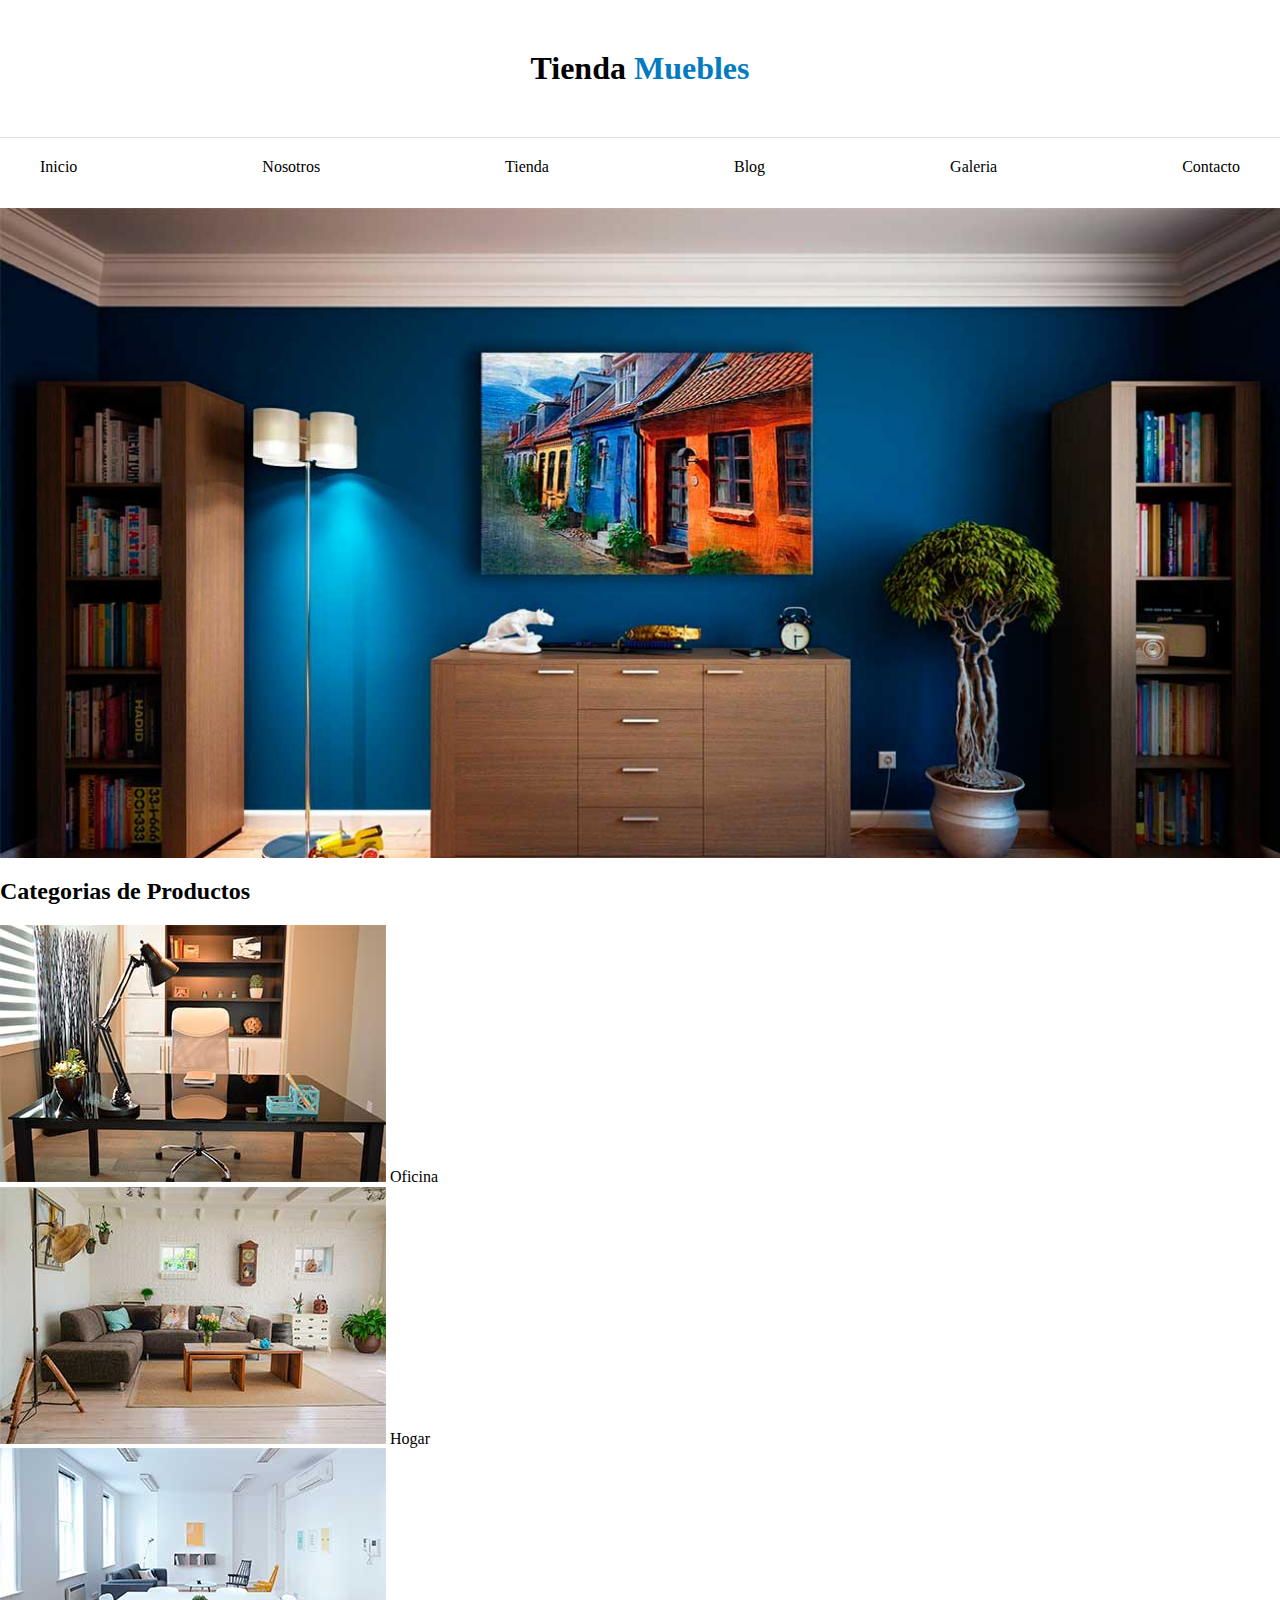
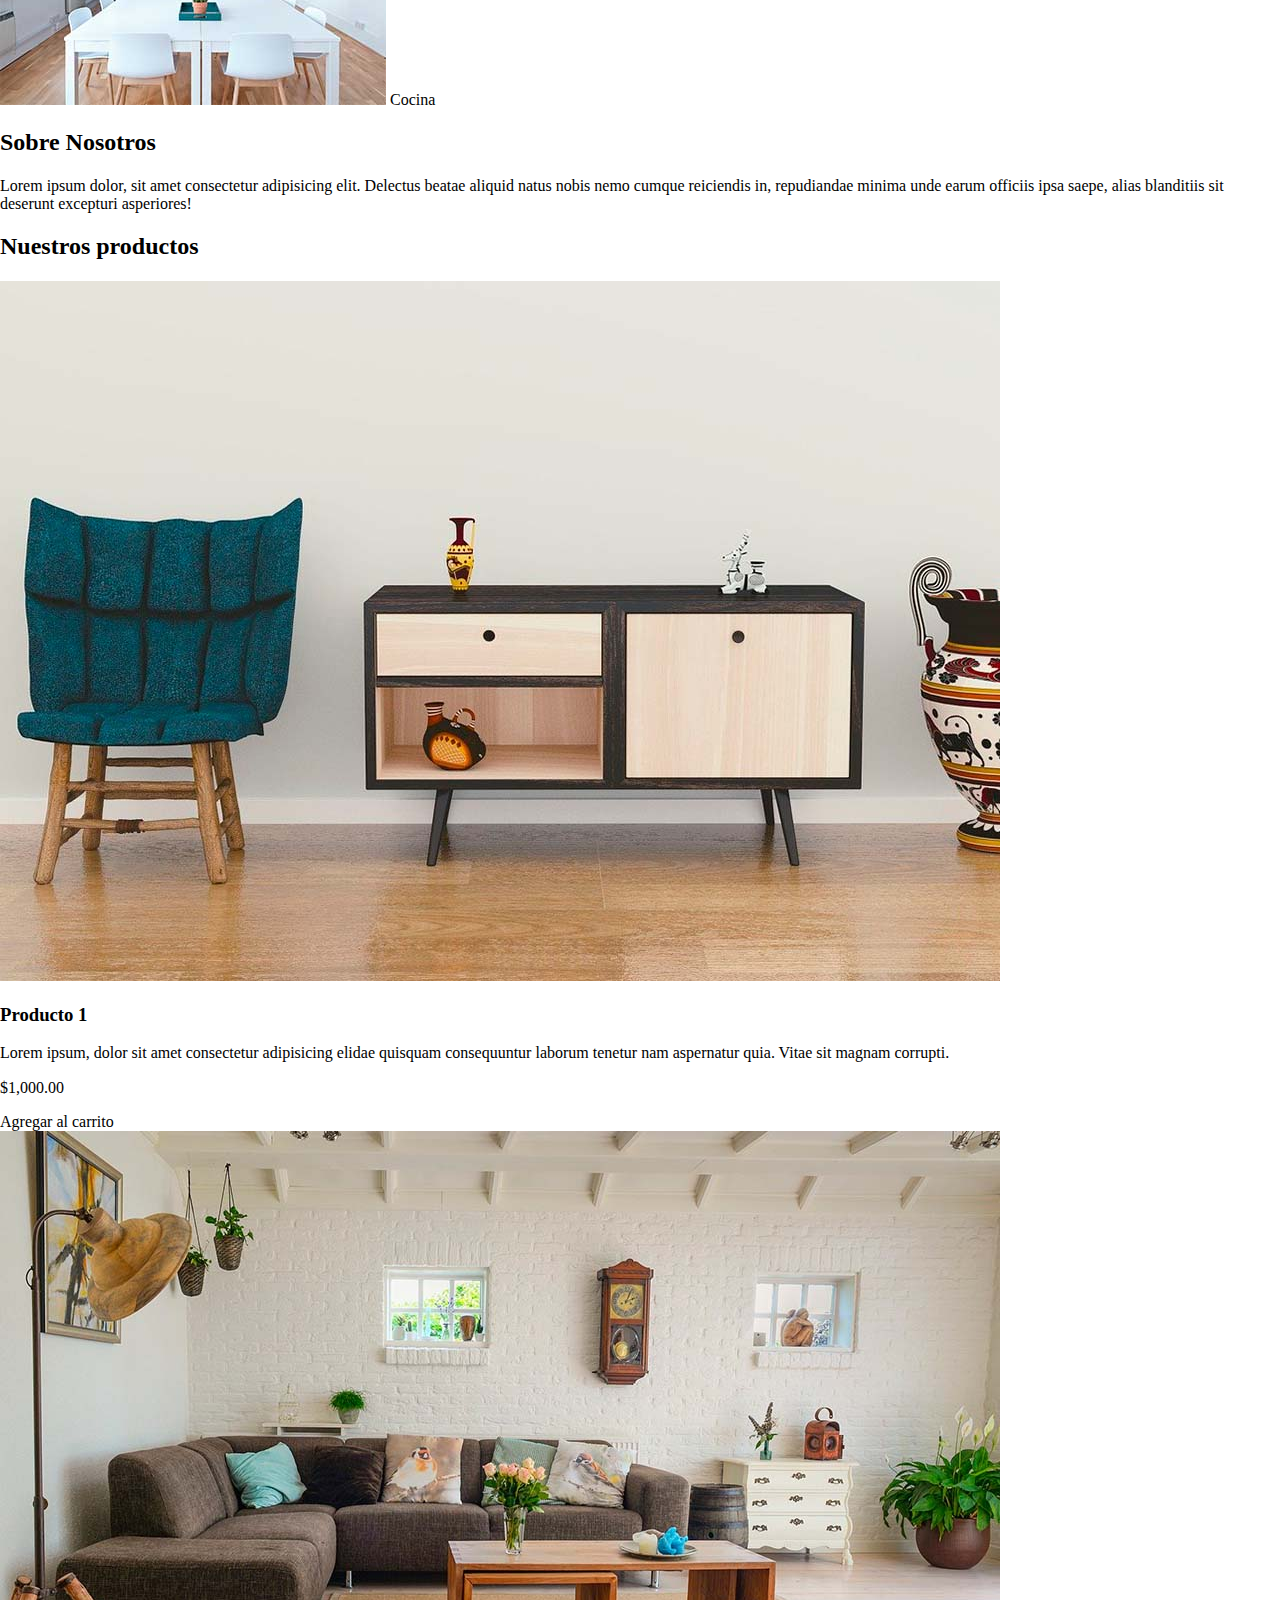
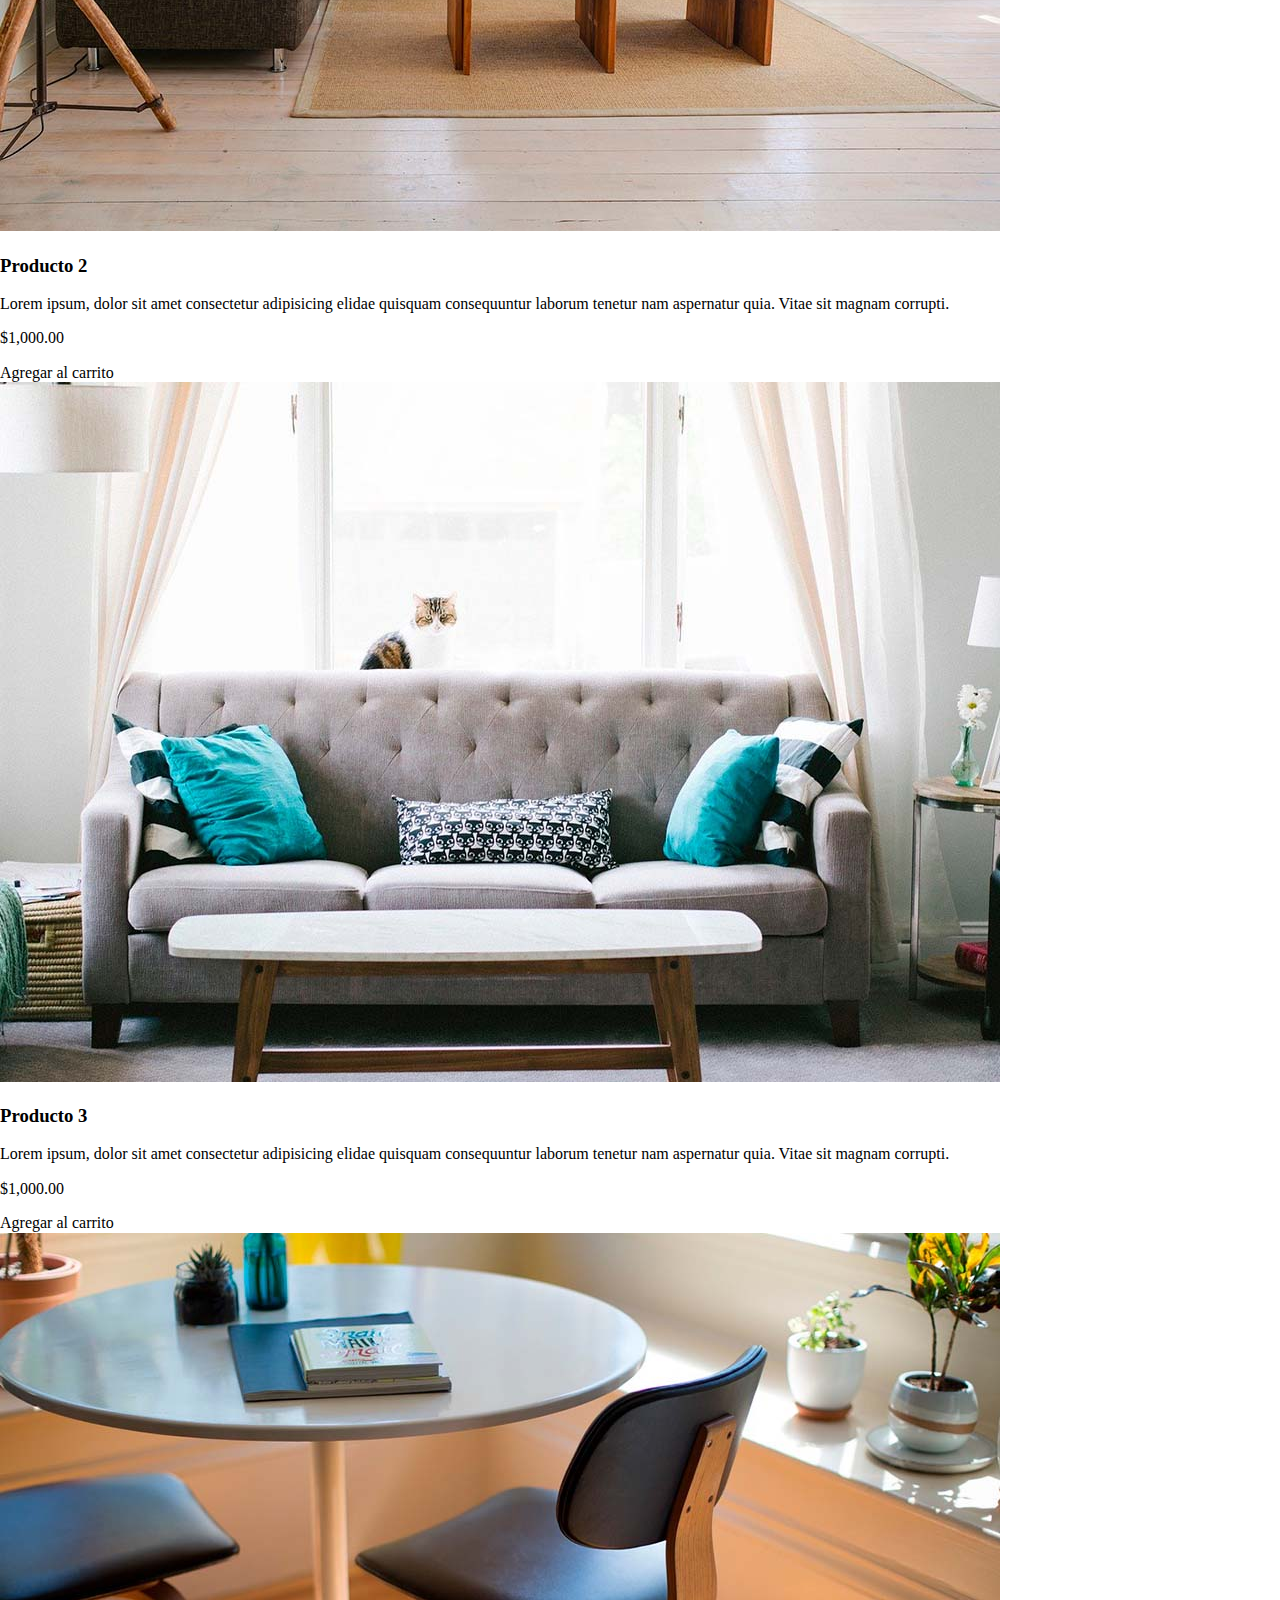
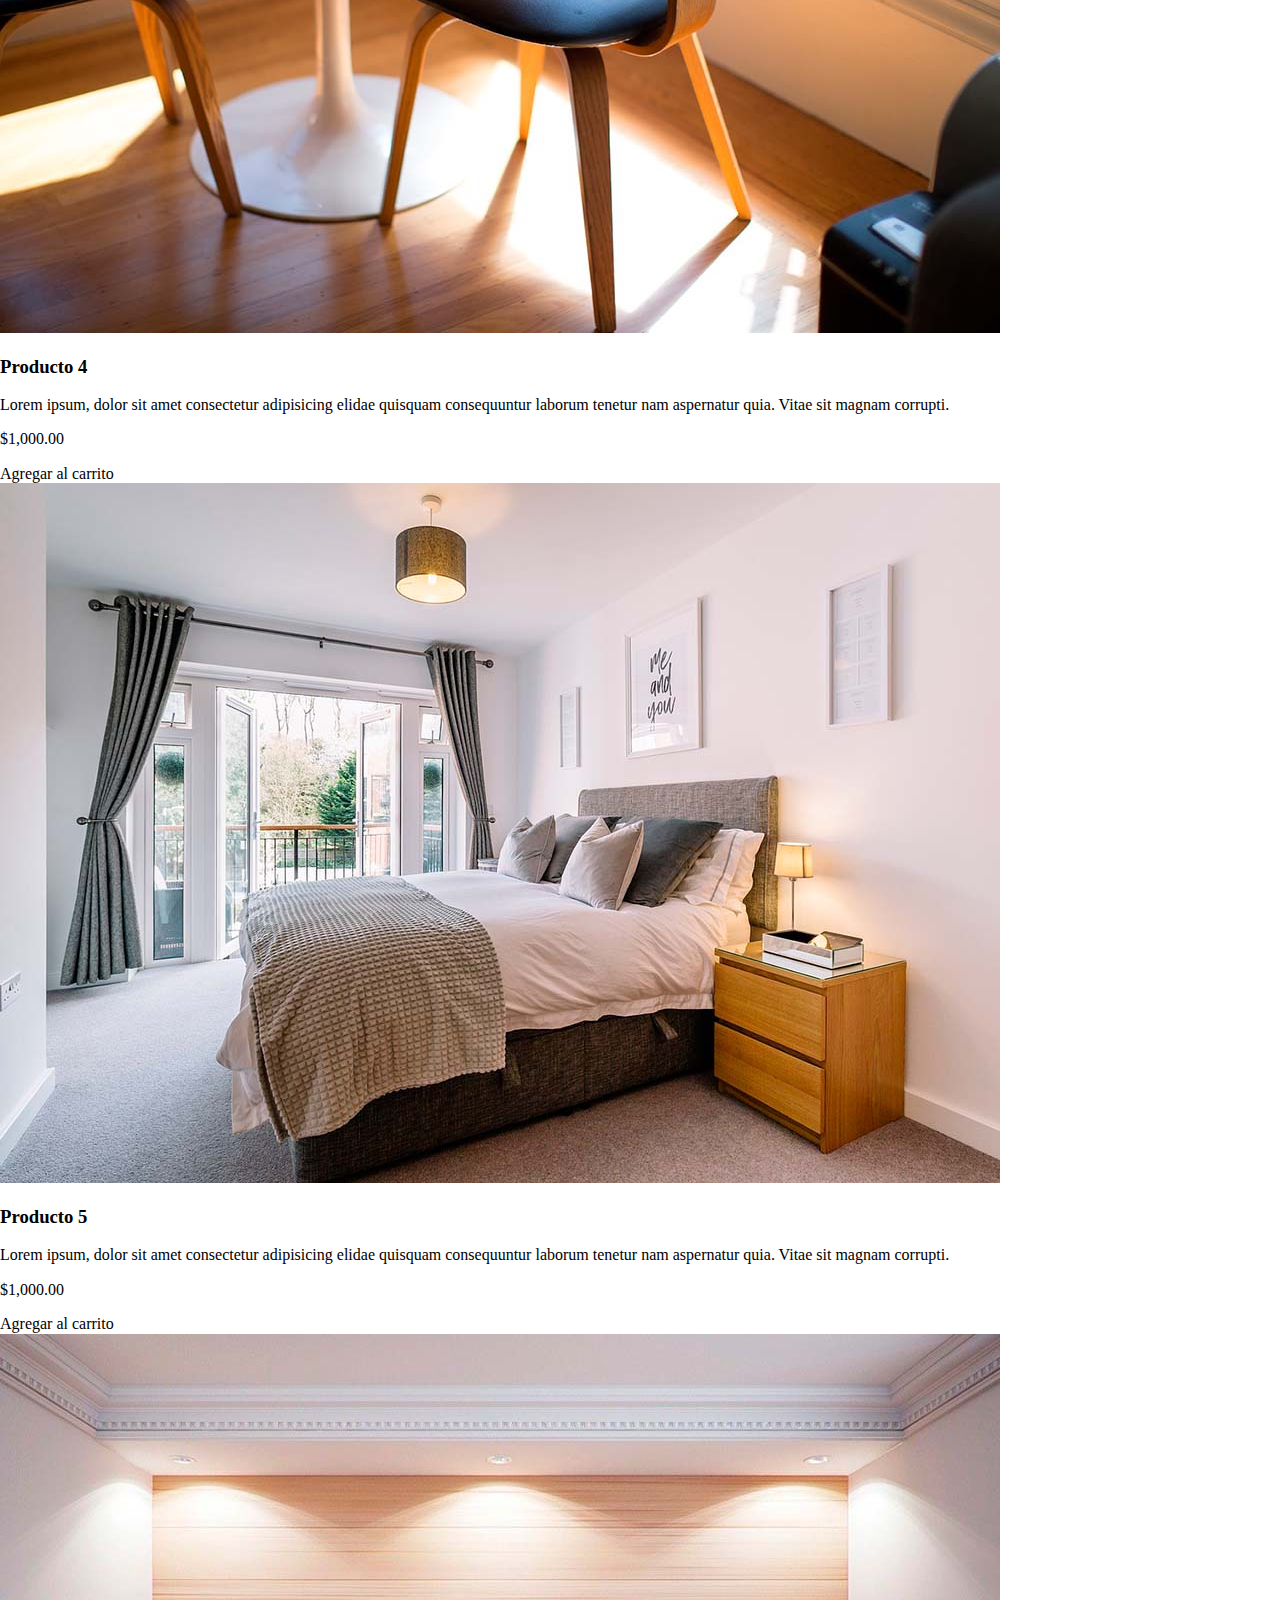
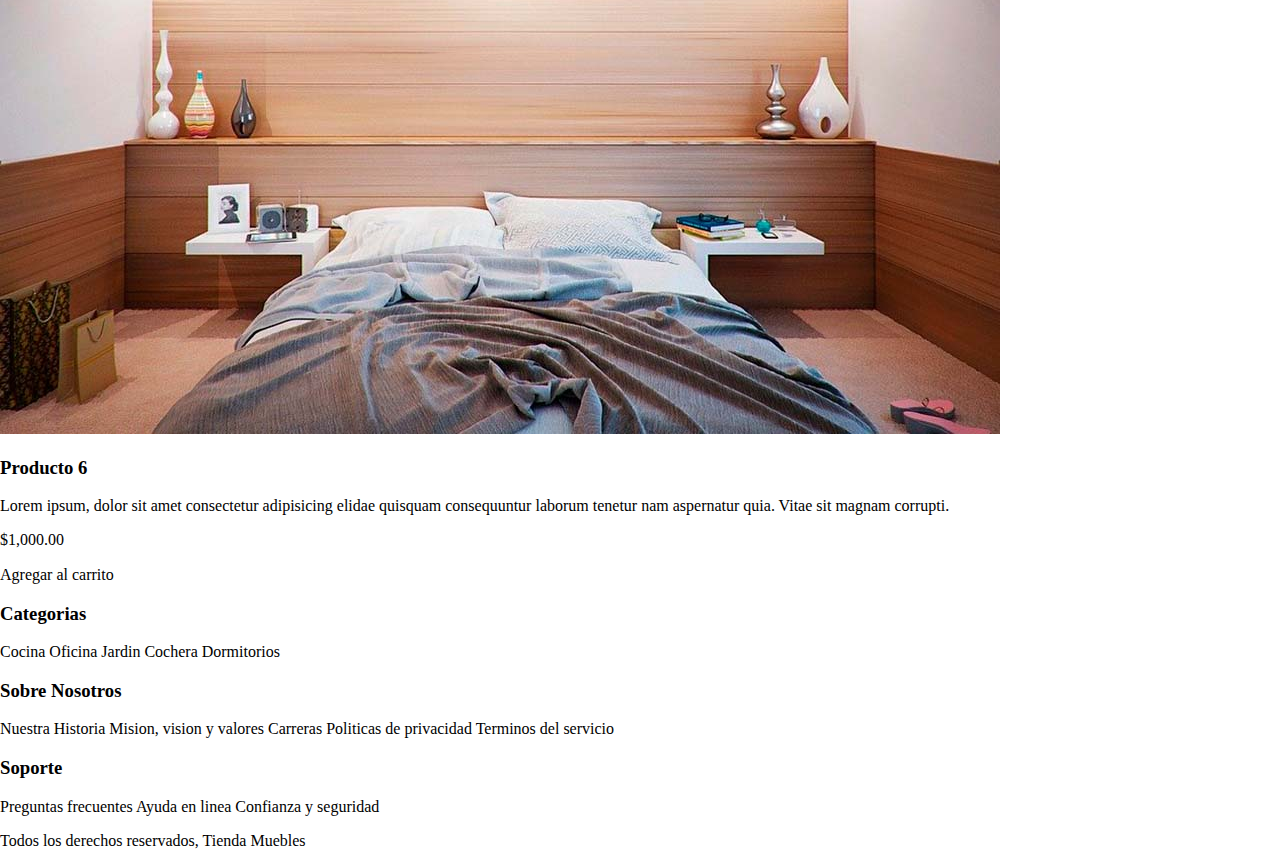
==== index.html @ 06d3f3fd "first commit" ====
<!DOCTYPE html>
<html lang="es">

<head>
  <meta charset="UTF-8">
  <meta http-equiv="X-UA-Compatible" content="IE=edge">
  <meta name="viewport" content="width=device-width, initial-scale=1.0">
  <title>Eccomerce - Home</title>
  <link rel="stylesheet" href="css/normalize.css">
  <link rel="stylesheet" href="css/styles.css">

</head>

<body>

  <header>
    <h1 class="nombre-sitio">Tienda <span>Muebles</span></h1>
  </header>

  <div class="contenedor-navegacion">
    <nav class="nav-principal contenedor">
      <a class="enlace" href="index.html">Inicio</a>
      <a href="nosotros.html"> Nosotros</a>
      <a href="tienda.html">Tienda</a>
      <a href="blog.html">Blog</a>
      <a href="galeria.html">Galeria</a>
      <a href="contacto.html">Contacto</a>
    </nav>
  </div>


  <div class="hero"></div>

  <section>
    <h2>Categorias de Productos</h2>
    <div>
      <img src="img/categoria1.jpg" alt="Oficina" />
      <a href="#">Oficina</a>
    </div>
    <div>
      <img src="img/categoria2.jpg" alt="Hogar" />
      <a href="#">Hogar</a>
    </div>
    <div>
      <img src="img/categoria3.jpg" alt="Cocina">
      <a href="#">Cocina</a>
    </div>
  </section>

  <section class="sobre-nosotros">
    <div>
      <h2>Sobre Nosotros</h2>
      <p lang="en">Lorem ipsum dolor, sit amet consectetur adipisicing elit. Delectus beatae aliquid natus nobis nemo
        cumque reiciendis in, repudiandae minima unde earum officiis ipsa saepe, alias blanditiis sit deserunt excepturi
        asperiores!</p>
    </div>
  </section>

  <main>
    <h2>Nuestros productos</h2>

    <div>

      <div>
        <img src="img/producto1.jpg" alt="Imagen producto">

        <div>
          <h3>Producto 1</h3>
          <p lang="en">Lorem ipsum, dolor sit amet consectetur adipisicing elidae quisquam consequuntur laborum tenetur
            nam aspernatur quia. Vitae sit magnam corrupti.</p>
          <p>$1,000.00</p>
          <a href="">Agregar al carrito</a>
        </div> <!-- Info producto -->
      </div><!-- Producto -->

      <div>
        <img src="img/producto2.jpg" alt="Imagen producto">

        <div>
          <h3>Producto 2</h3>
          <p lang="en">Lorem ipsum, dolor sit amet consectetur adipisicing elidae quisquam consequuntur laborum tenetur
            nam aspernatur quia. Vitae sit magnam corrupti.</p>
          <p>$1,000.00</p>
          <a href="">Agregar al carrito</a>
        </div> <!-- Info producto -->
      </div><!-- Producto -->

      <div>
        <img src="img/producto3.jpg" alt="Imagen producto">

        <div>
          <h3>Producto 3</h3>
          <p lang="en">Lorem ipsum, dolor sit amet consectetur adipisicing elidae quisquam consequuntur laborum tenetur
            nam aspernatur quia. Vitae sit magnam corrupti.</p>
          <p>$1,000.00</p>
          <a href="">Agregar al carrito</a>
        </div> <!-- Info producto -->
      </div><!-- Producto -->

      <div>
        <img src="img/producto4.jpg" alt="Imagen producto">

        <div>
          <h3>Producto 4</h3>
          <p lang="en">Lorem ipsum, dolor sit amet consectetur adipisicing elidae quisquam consequuntur laborum tenetur
            nam aspernatur quia. Vitae sit magnam corrupti.</p>
          <p>$1,000.00</p>
          <a href="">Agregar al carrito</a>
        </div> <!-- Info producto -->
      </div><!-- Producto -->

      <div>
        <img src="img/producto5.jpg" alt="Imagen producto">

        <div>
          <h3>Producto 5</h3>
          <p lang="en">Lorem ipsum, dolor sit amet consectetur adipisicing elidae quisquam consequuntur laborum tenetur
            nam aspernatur quia. Vitae sit magnam corrupti.</p>
          <p>$1,000.00</p>
          <a href="">Agregar al carrito</a>
        </div> <!-- Info producto -->
      </div><!-- Producto -->

      <div>
        <img src="img/producto6.jpg" alt="Imagen producto">

        <div>
          <h3>Producto 6</h3>
          <p lang="en">Lorem ipsum, dolor sit amet consectetur adipisicing elidae quisquam consequuntur laborum tenetur
            nam aspernatur quia. Vitae sit magnam corrupti.</p>
          <p>$1,000.00</p>
          <a href="">Agregar al carrito</a>
        </div> <!-- Info producto -->
      </div><!-- Producto -->

    </div> <!-- Fin de listado de productos  -->



  </main>



  <footer>

    <div>
      <h3>Categorias</h3>
      <nav>
        <a href="#">Cocina</a>
        <a href="#">Oficina</a>
        <a href="#">Jardin</a>
        <a href="#">Cochera</a>
        <a href="#">Dormitorios</a>
      </nav>
    </div>
    <div>
      <h3>Sobre Nosotros</h3>
      <nav class="navegacion">
        <a href="#">Nuestra Historia</a>
        <a href="#">Mision, vision y valores</a>
        <a href="#">Carreras</a>
        <a href="#">Politicas de privacidad</a>
        <a href="#">Terminos del servicio</a>
      </nav>
    </div>
    <div>
      <h3>Soporte</h3>
      <nav>
        <a href="#">Preguntas frecuentes</a>
        <a href="#">Ayuda en linea</a>
        <a href="#">Confianza y seguridad</a>
      </nav>
    </div>


    <p>Todos los derechos reservados, Tienda Muebles</p>
  </footer>
</body>

</html>
---- css/styles.css ----
html{
  box-sizing: border-box;
}
*, *:before, *:after {
  box-sizing: inherit;
}

/** Globales **/

a{
  text-decoration:none;
  color: #000;
}

/** Header y navegacion **/

.nombre-sitio{
  margin: 50px 0;
  text-align: center;
}

.nombre-sitio span {
  color: #037bc0;
}

.contenedor{
  max-width: 1200px;
  margin: 0 auto; /*margin-inline: auto; es lo mismo*/
}

.contenedor-navegacion{
  border-top: 1px solid #e1e1e1;
}

.nav-principal {
  padding: 20px 0;
  display: flex;
  justify-content: space-between;
  height: 70px;
}

.hero{
  background-image: url(../img/principal.jpg);
  background-repeat: no-repeat;
  background-size: cover;
  height: 650px;
}
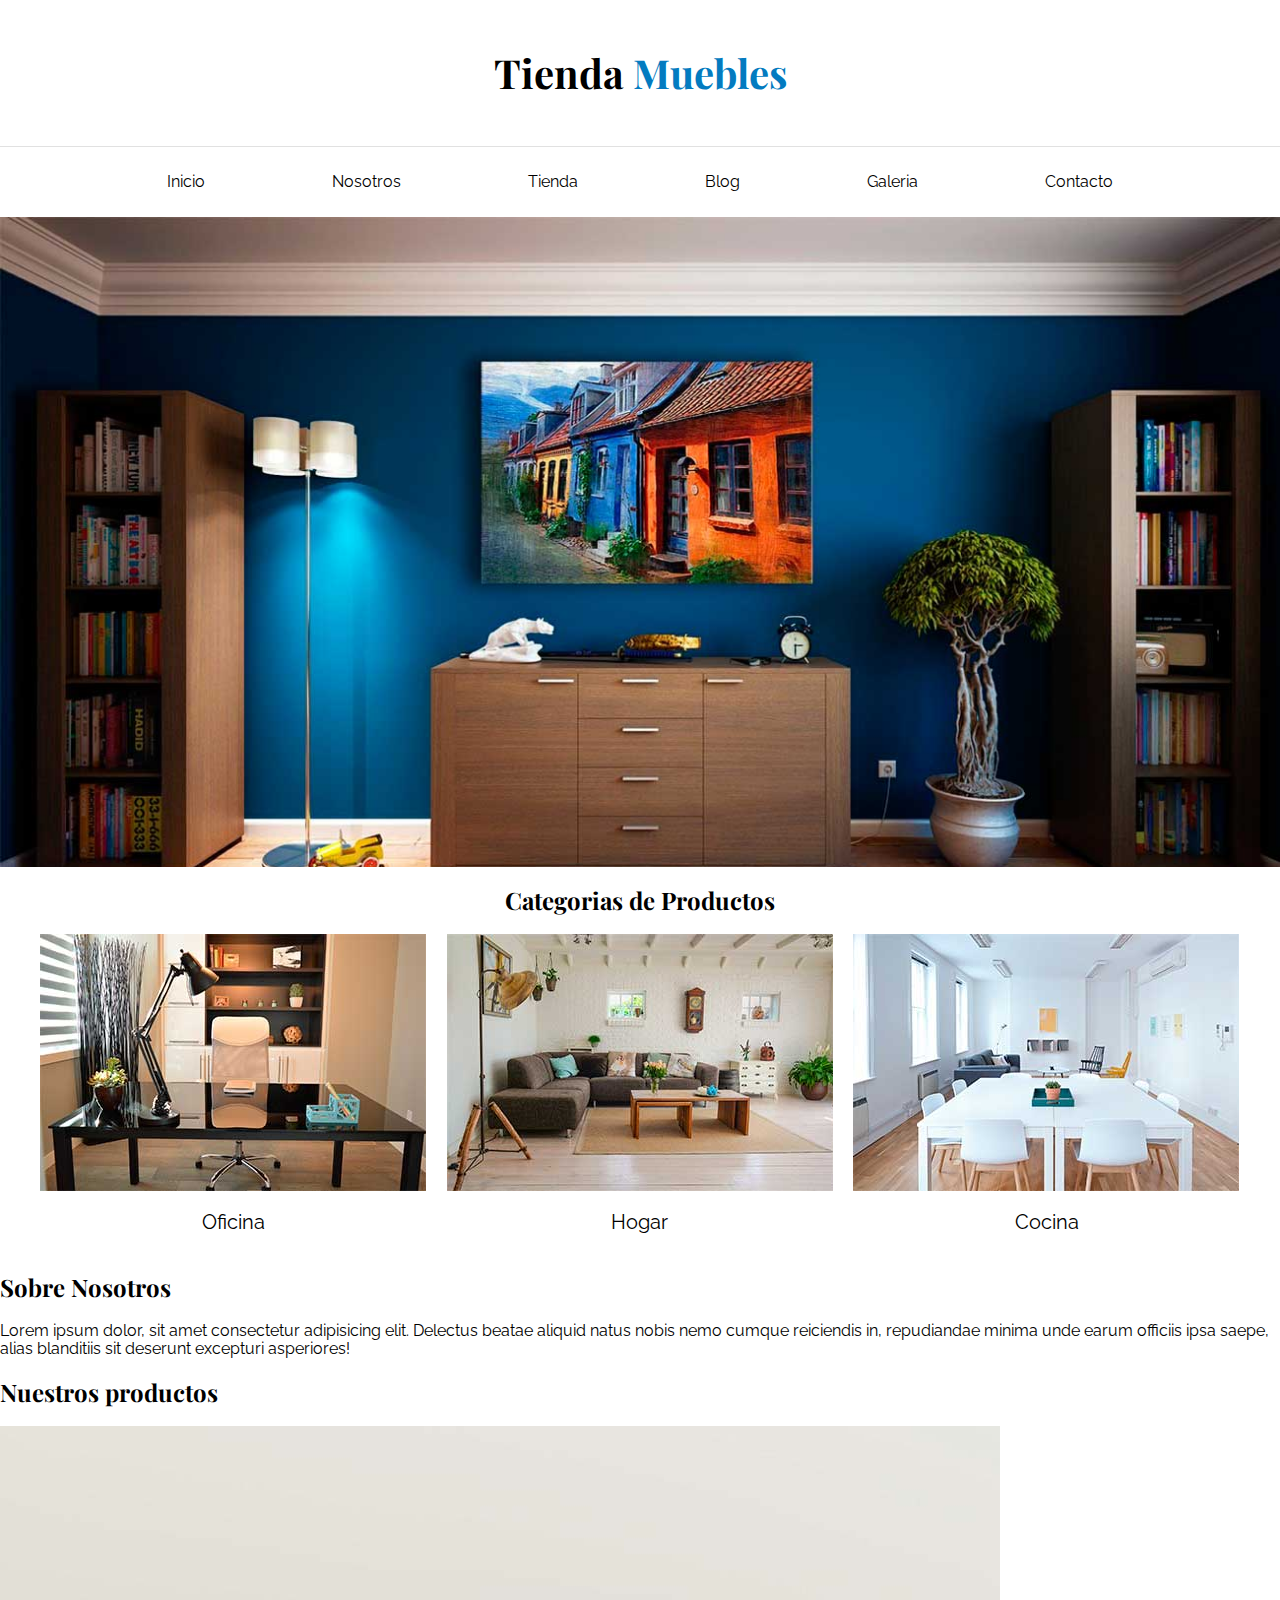
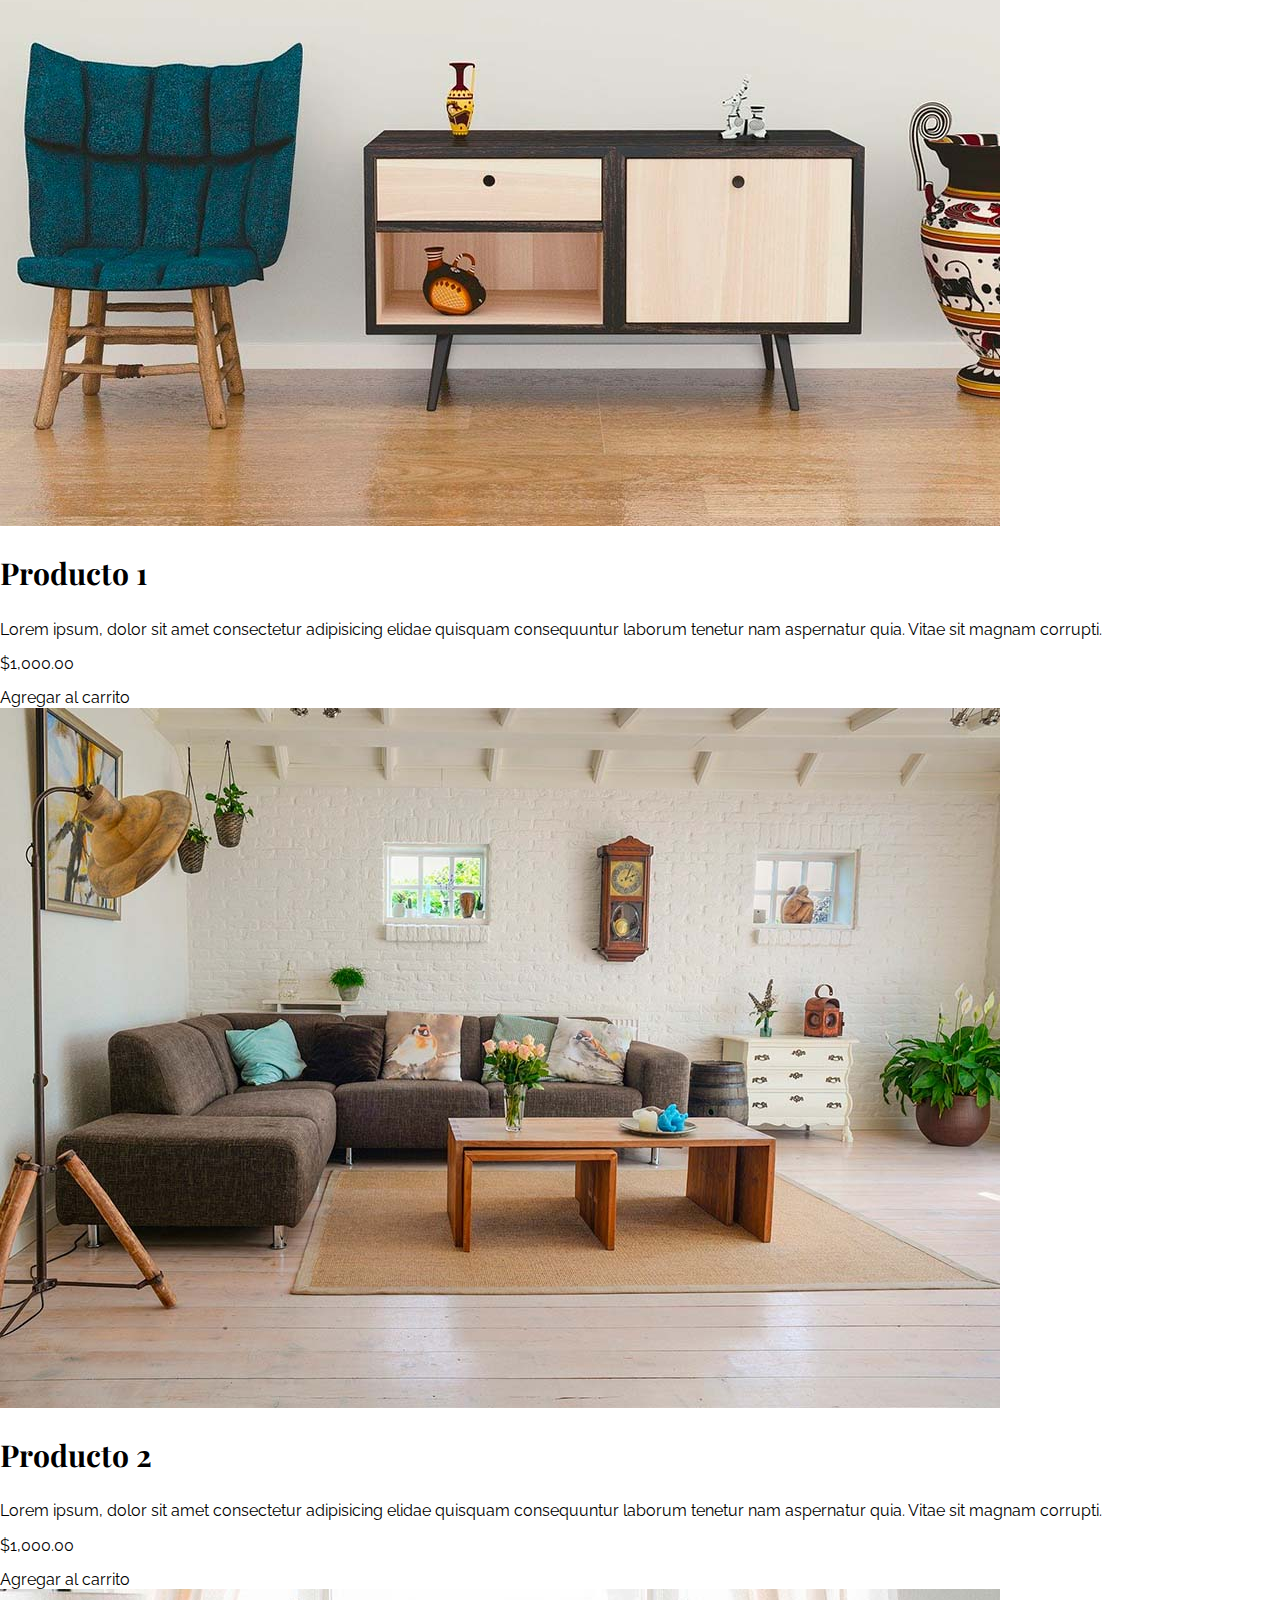
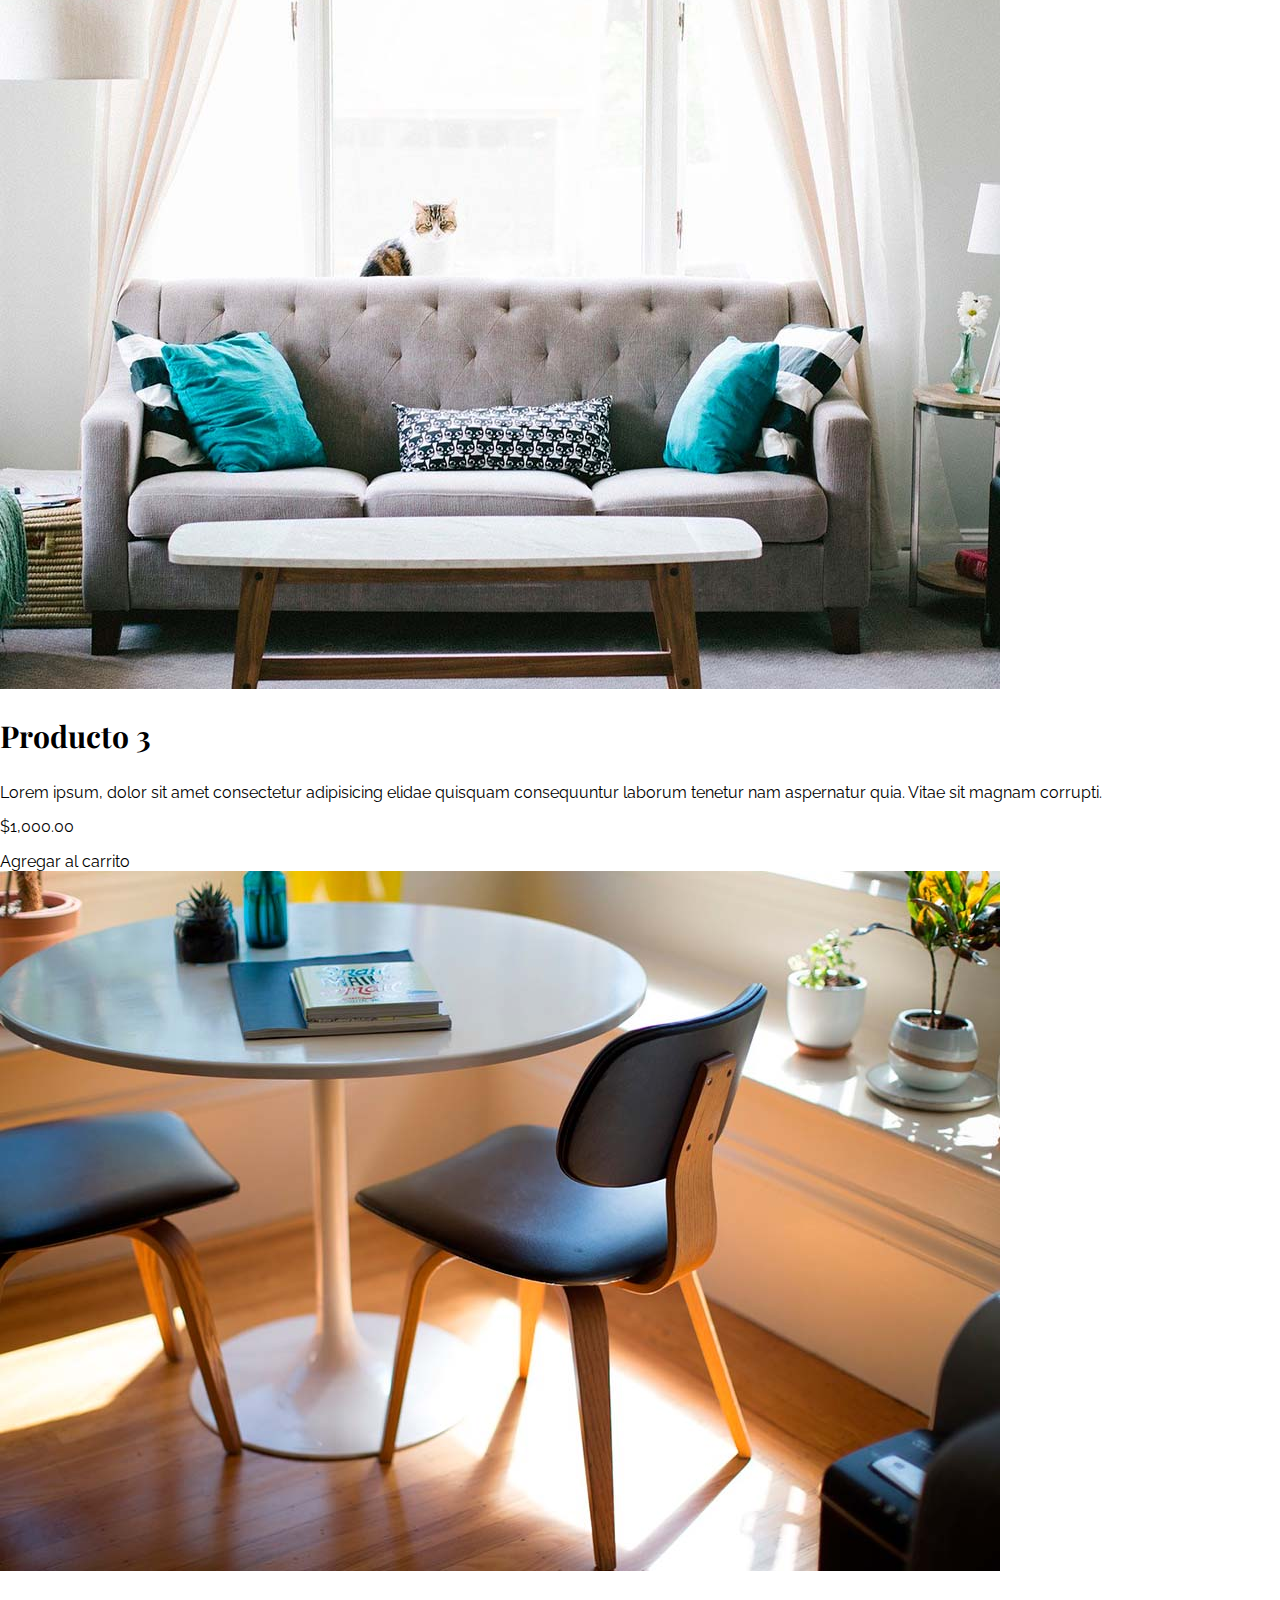
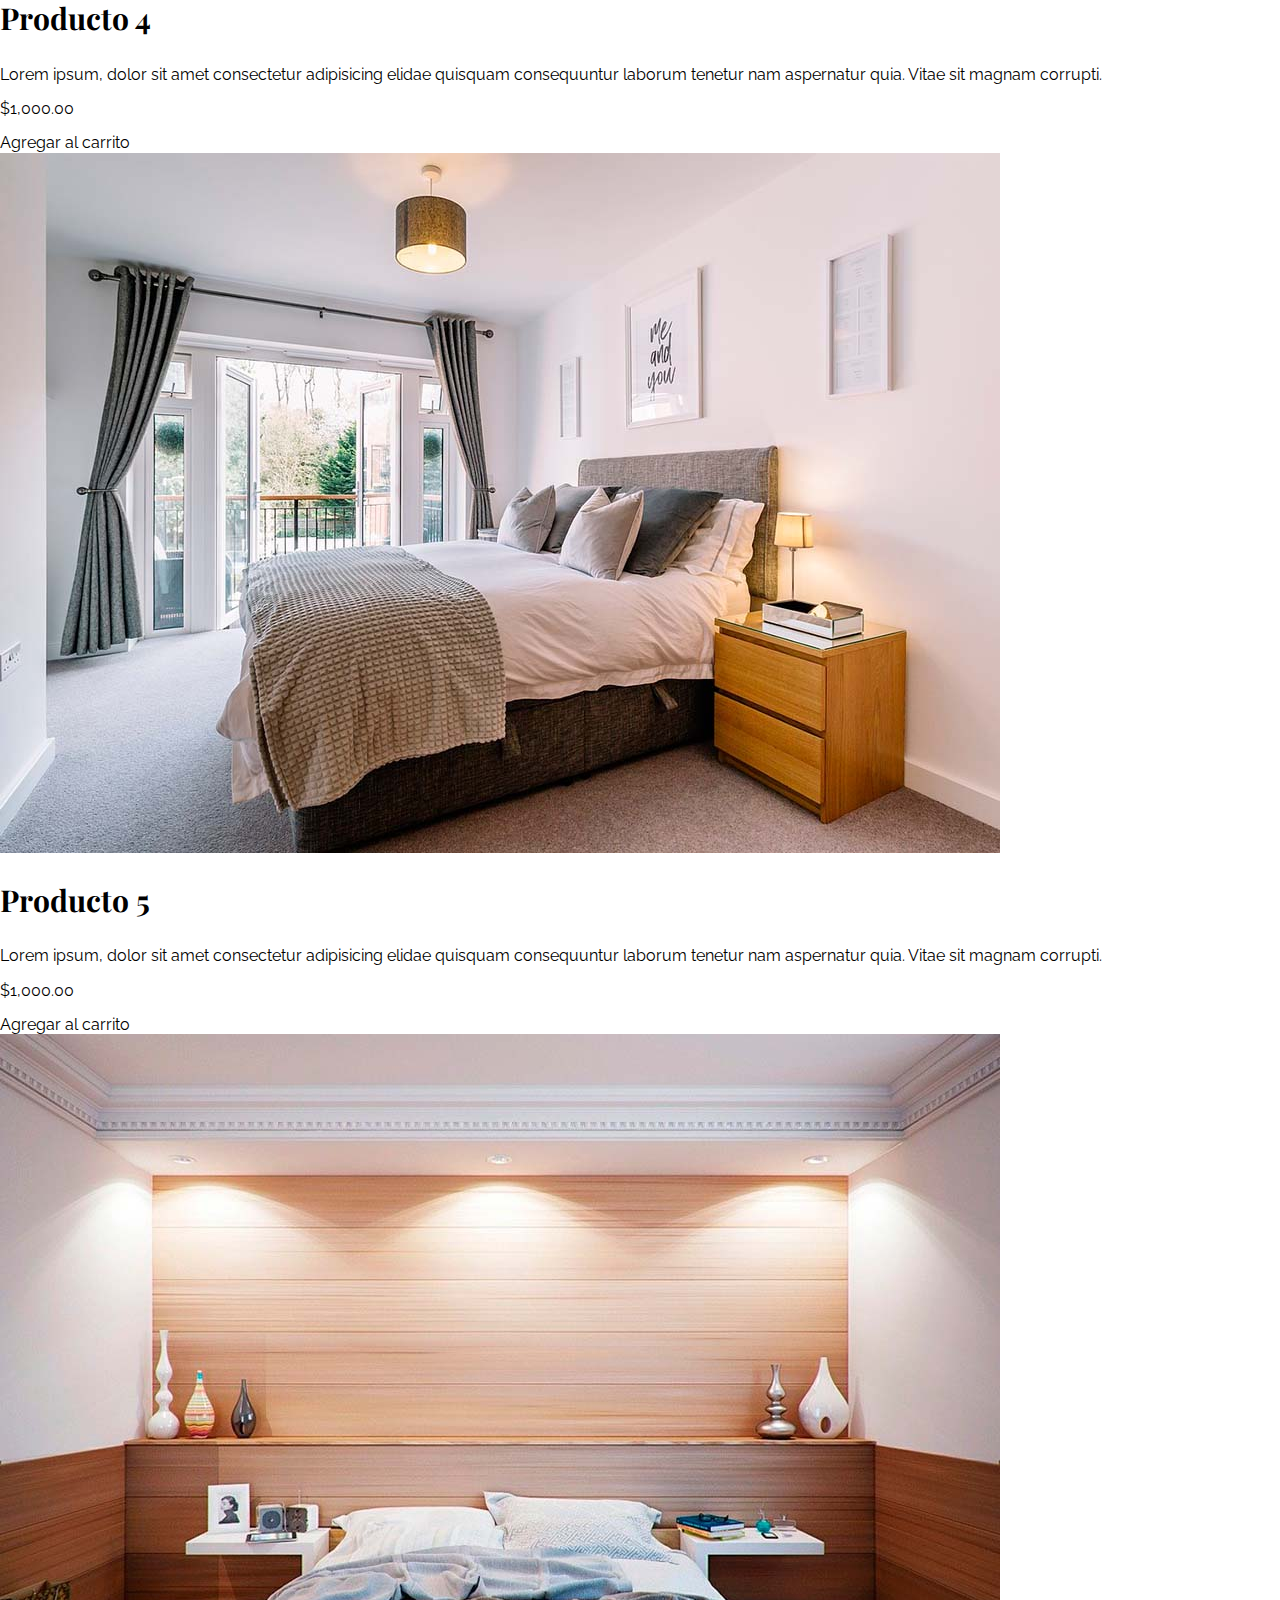
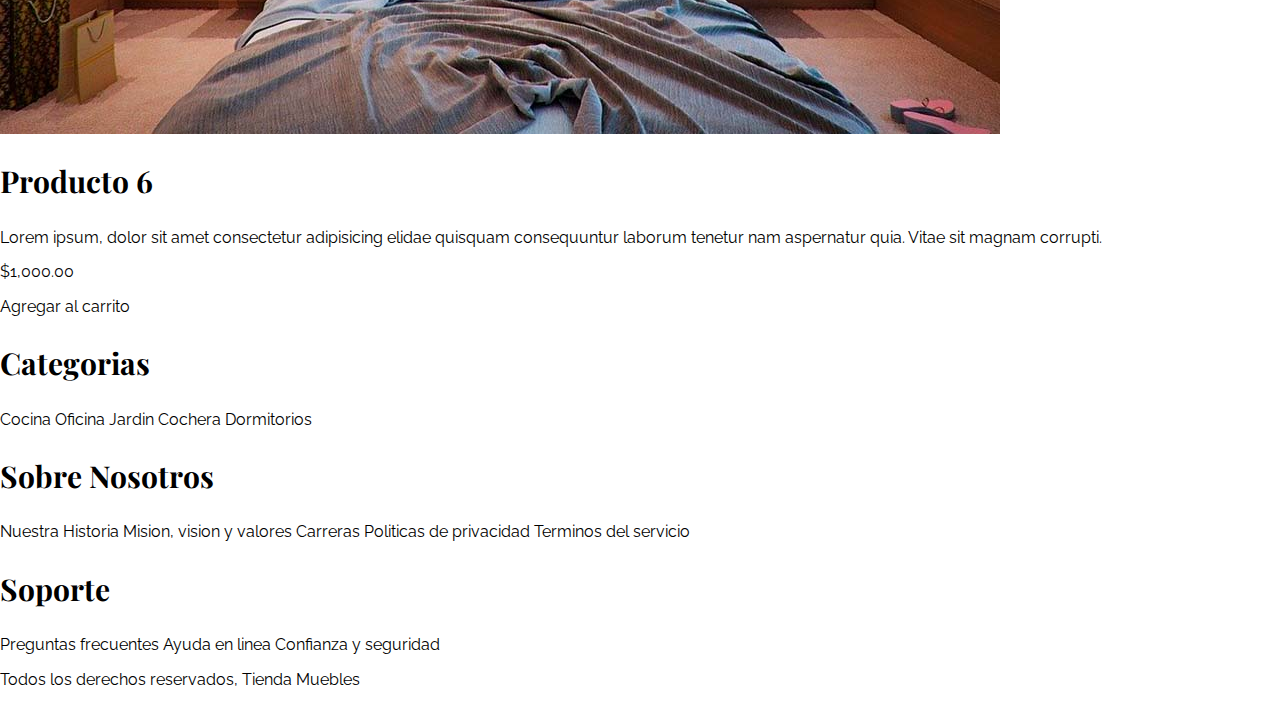
==== commit 1b9999af: "Change project fonts and change style units" ====
--- a/index.html
+++ b/index.html
@@ -7,6 +7,9 @@
   <meta name="viewport" content="width=device-width, initial-scale=1.0">
   <title>Eccomerce - Home</title>
   <link rel="stylesheet" href="css/normalize.css">
+  <link rel="preconnect" href="https://fonts.googleapis.com">
+<link rel="preconnect" href="https://fonts.gstatic.com" crossorigin>
+<link href="https://fonts.googleapis.com/css2?family=Playfair+Display:wght@700&family=Raleway:wght@400;700;900&display=swap" rel="stylesheet">
   <link rel="stylesheet" href="css/styles.css">
 
 </head>
@@ -31,20 +34,22 @@
 
   <div class="hero"></div>
 
-  <section>
+  <section class="contenedor categorias">
     <h2>Categorias de Productos</h2>
-    <div>
-      <img src="img/categoria1.jpg" alt="Oficina" />
-      <a href="#">Oficina</a>
-    </div>
-    <div>
-      <img src="img/categoria2.jpg" alt="Hogar" />
-      <a href="#">Hogar</a>
-    </div>
-    <div>
-      <img src="img/categoria3.jpg" alt="Cocina">
-      <a href="#">Cocina</a>
-    </div>
+    <div class="listado-categorias">
+      <div class="categoria">
+        <img src="img/categoria1.jpg" alt="Oficina" />
+        <a href="#">Oficina</a>
+      </div>
+      <div class="categoria">
+        <img src="img/categoria2.jpg" alt="Hogar" />
+        <a href="#">Hogar</a>
+      </div>
+      <div class="categoria">
+        <img src="img/categoria3.jpg" alt="Cocina">
+        <a href="#">Cocina</a>
+      </div>
+  </div>
   </section>
 
   <section class="sobre-nosotros">
--- a/css/styles.css
+++ b/css/styles.css
@@ -1,47 +1,101 @@
-html{
+html {
   box-sizing: border-box;
+  font-size: 62.5%;
+  /* !REM = 10px*/
 }
-*, *:before, *:after {
+
+*,
+*:before,
+*:after {
   box-sizing: inherit;
 }
 
+body {
+  font-family: 'Raleway', sans-serif;
+  font-size: 1.6rem;
+}
+
+
 /** Globales **/
 
-a{
-  text-decoration:none;
+h1,
+h2,
+h3 {
+  font-family: 'Playfair Display', serif;
+}
+
+h3 {
+  font-size: 3rem;
+}
+
+a {
+  text-decoration: none;
   color: #000;
 }
 
 /** Header y navegacion **/
 
-.nombre-sitio{
-  margin: 50px 0;
+
+.nombre-sitio {
+  margin: 5rem 0;
   text-align: center;
+  font-size: 4rem;
 }
 
 .nombre-sitio span {
   color: #037bc0;
 }
 
-.contenedor{
-  max-width: 1200px;
-  margin: 0 auto; /*margin-inline: auto; es lo mismo*/
+.contenedor {
+  max-width: 120rem;
+  margin: 0 auto;
+  /*margin-inline: auto; es lo mismo*/
 }
 
-.contenedor-navegacion{
-  border-top: 1px solid #e1e1e1;
+img {
+  max-width: 100%;
+  display: block;
+}
+
+.contenedor-navegacion {
+  border-top: .1rem solid #e1e1e1;
 }
 
 .nav-principal {
-  padding: 20px 0;
+  padding: 2rem 0;
   display: flex;
-  justify-content: space-between;
+  justify-content: space-evenly;
+  align-items: center;
   height: 70px;
 }
 
-.hero{
+.hero {
   background-image: url(../img/principal.jpg);
   background-repeat: no-repeat;
   background-size: cover;
-  height: 650px;
+  height: 65rem;
 }
+
+/* Categorias*/
+.categorias h2 {
+  text-align: center;
+}
+
+.categoria a {
+  display: block;
+  text-align: center;
+  padding: 2rem;
+  font-size: 2rem;
+}
+
+.categoria a:hover {
+  background-color: #037bc0;
+  color: #FFF;
+  border-bottom-right-radius: 1rem;
+}
+
+.listado-categorias {
+  display: grid;
+  grid-template-columns: repeat(3, 1fr);
+  gap: 2rem;
+}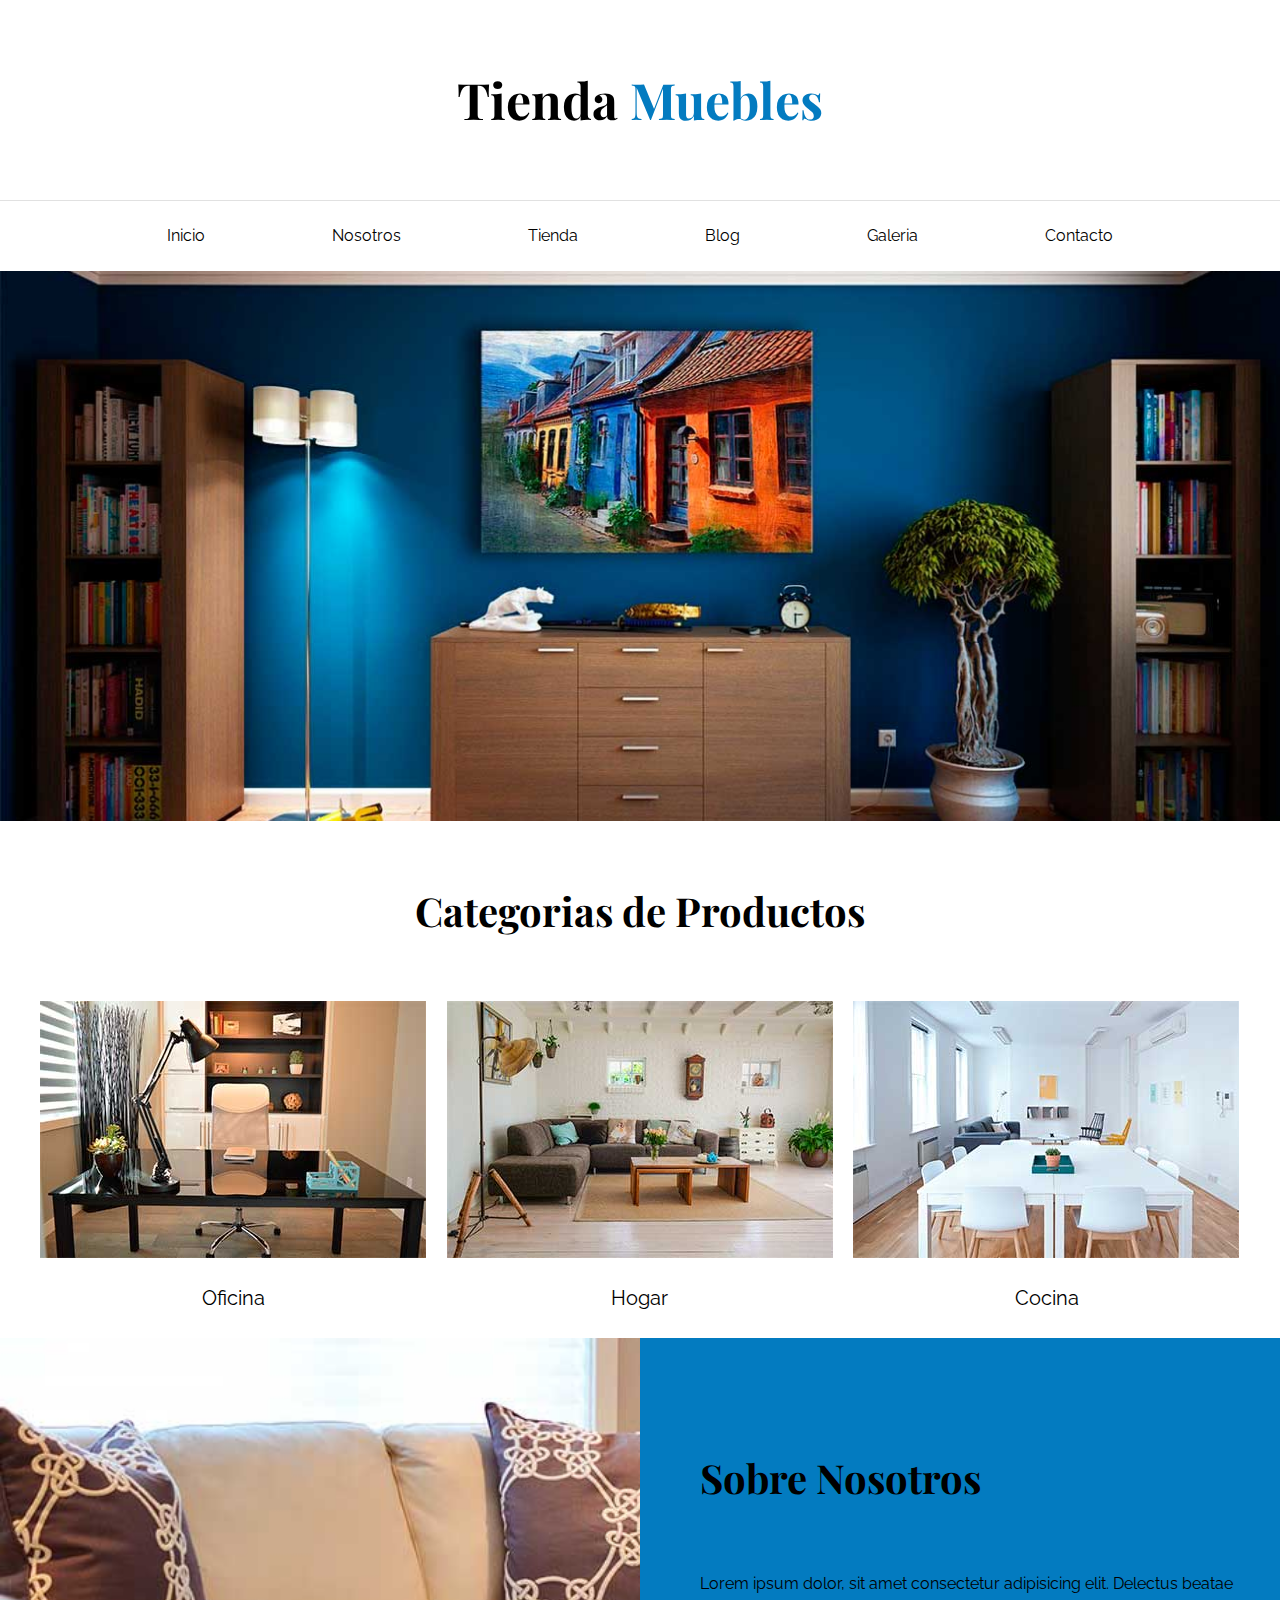
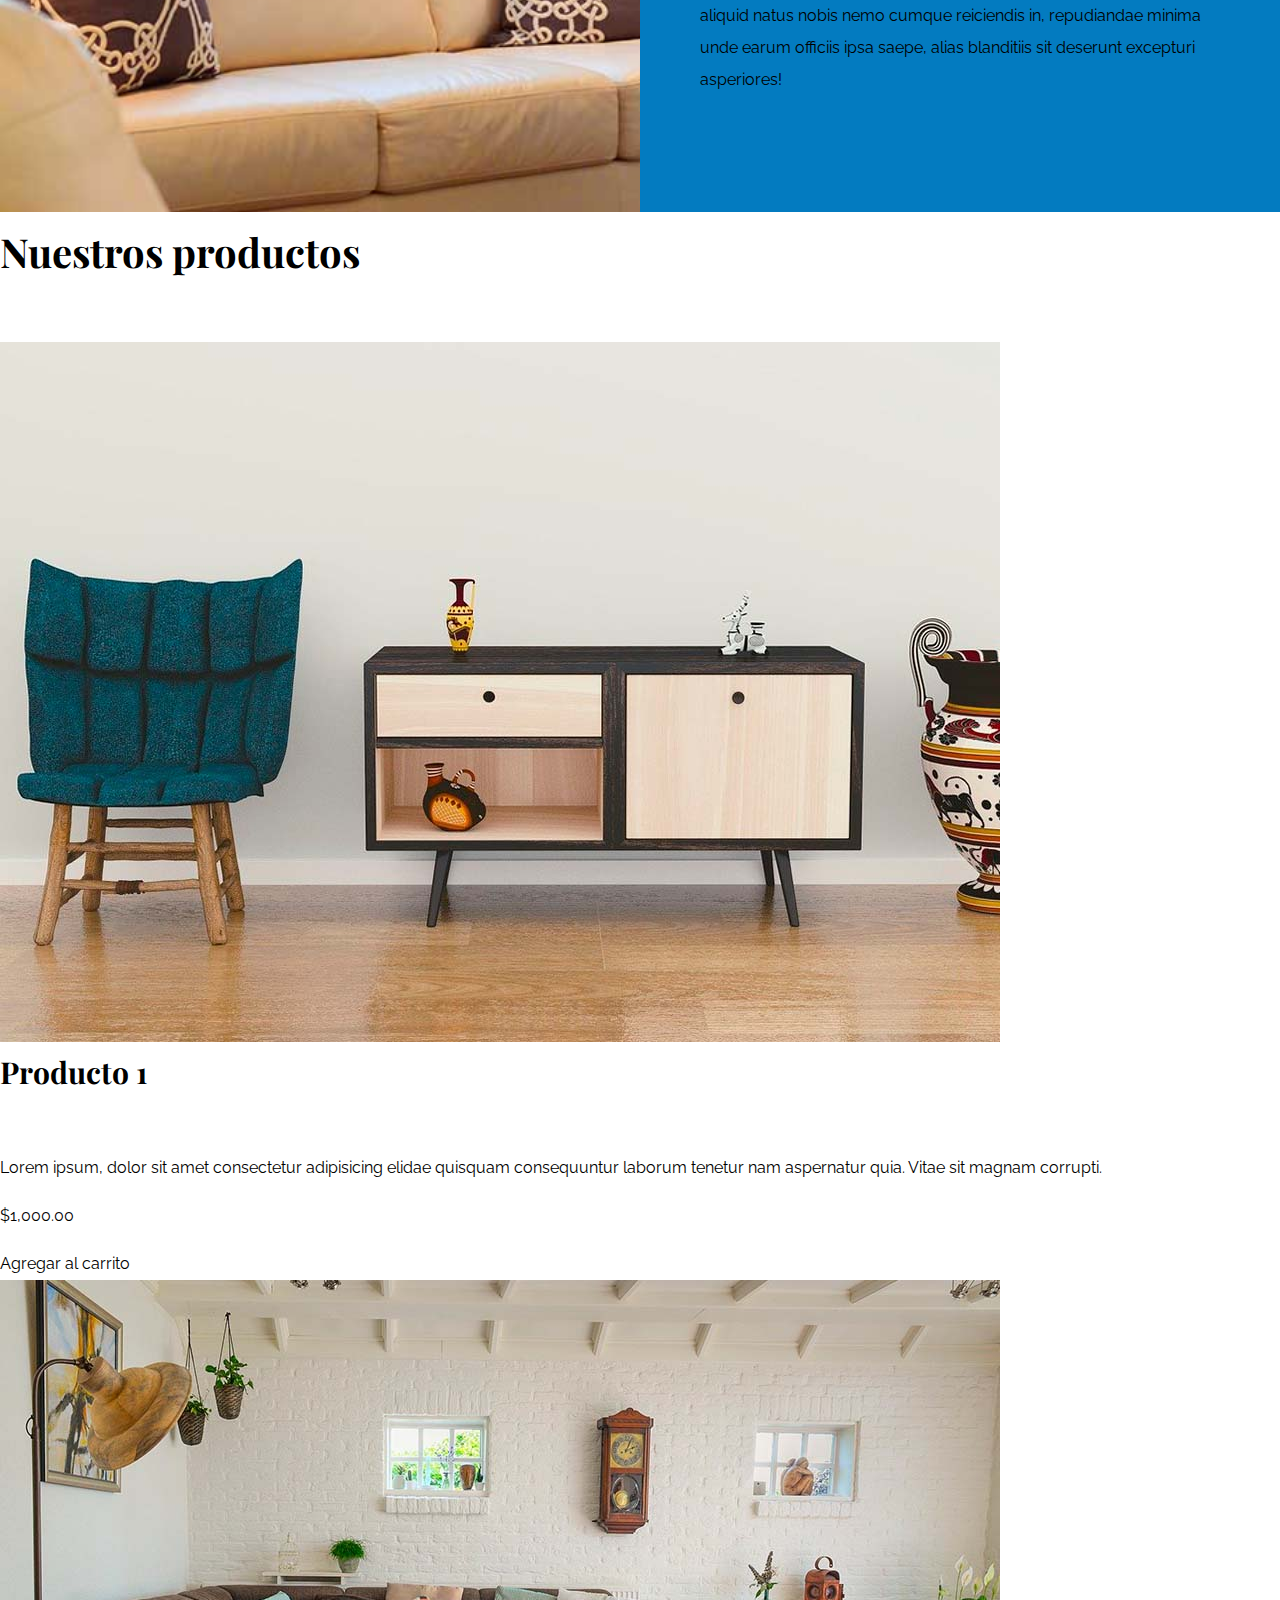
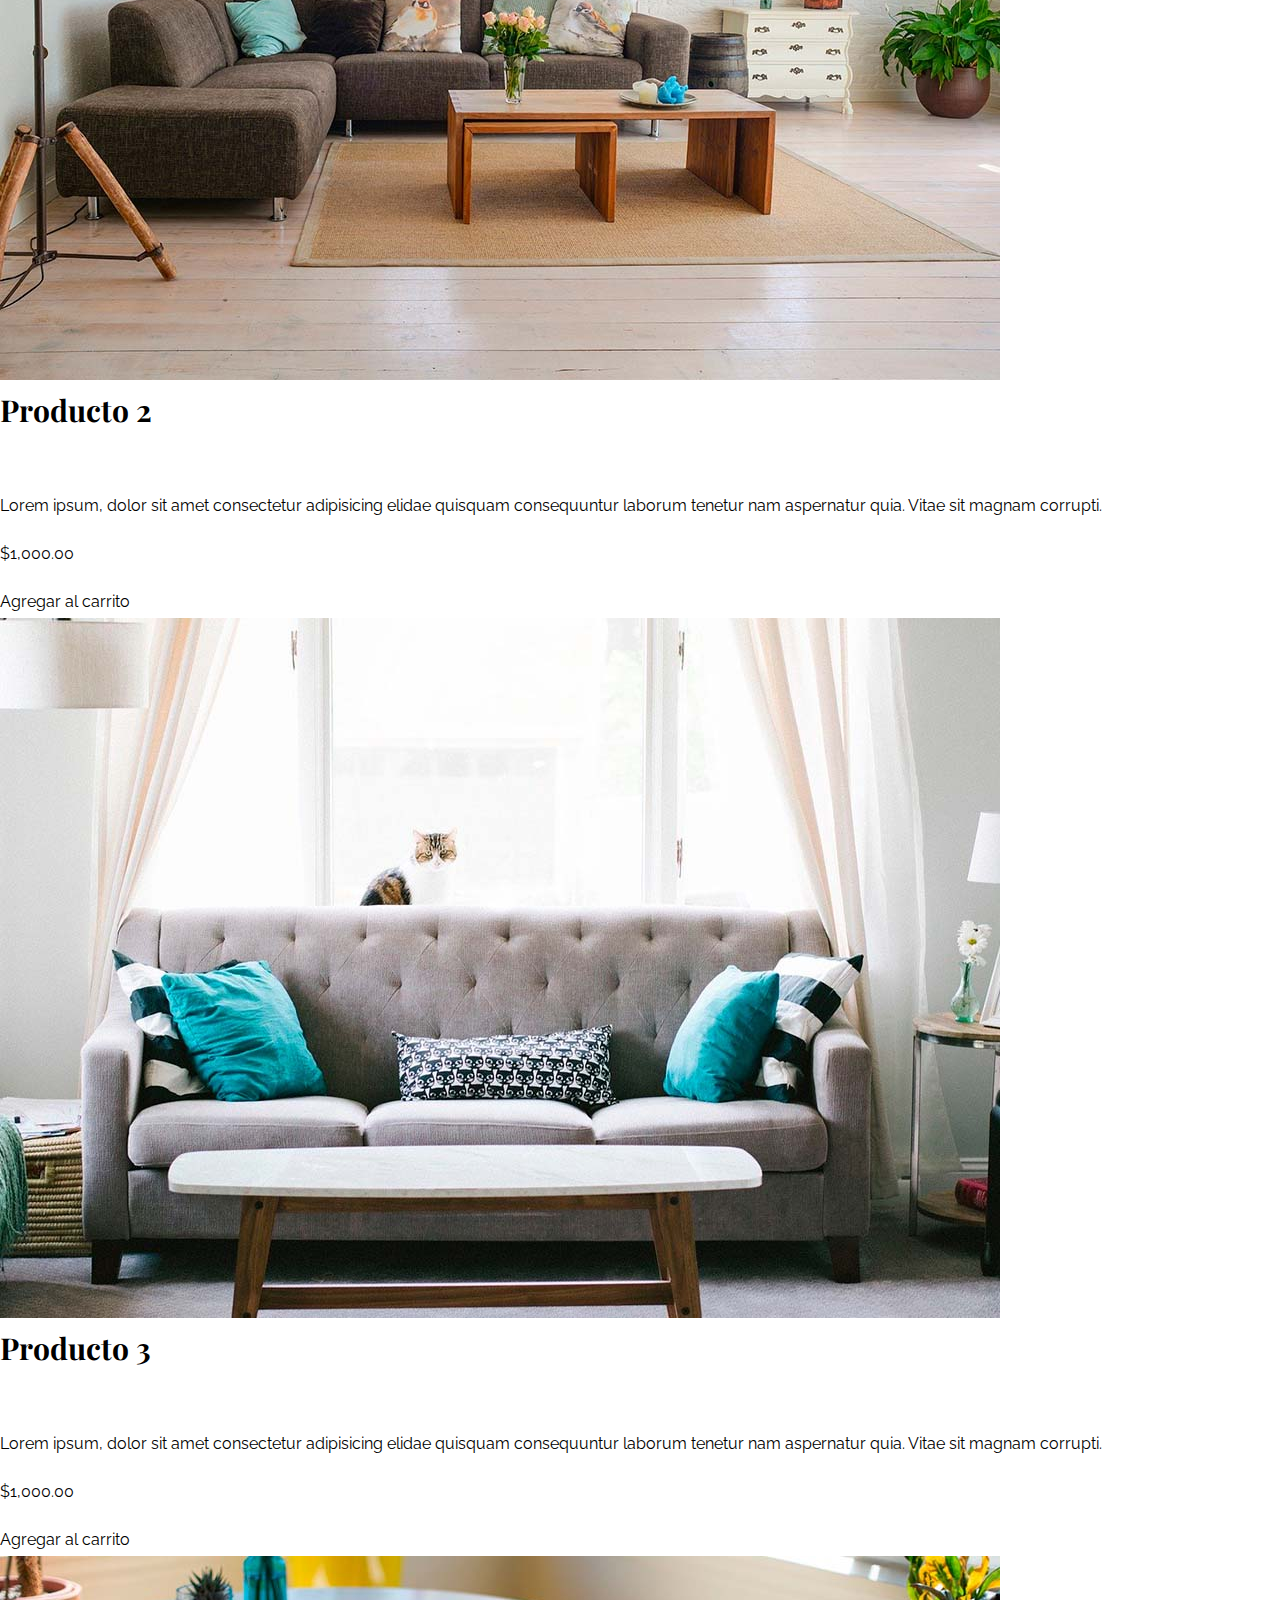
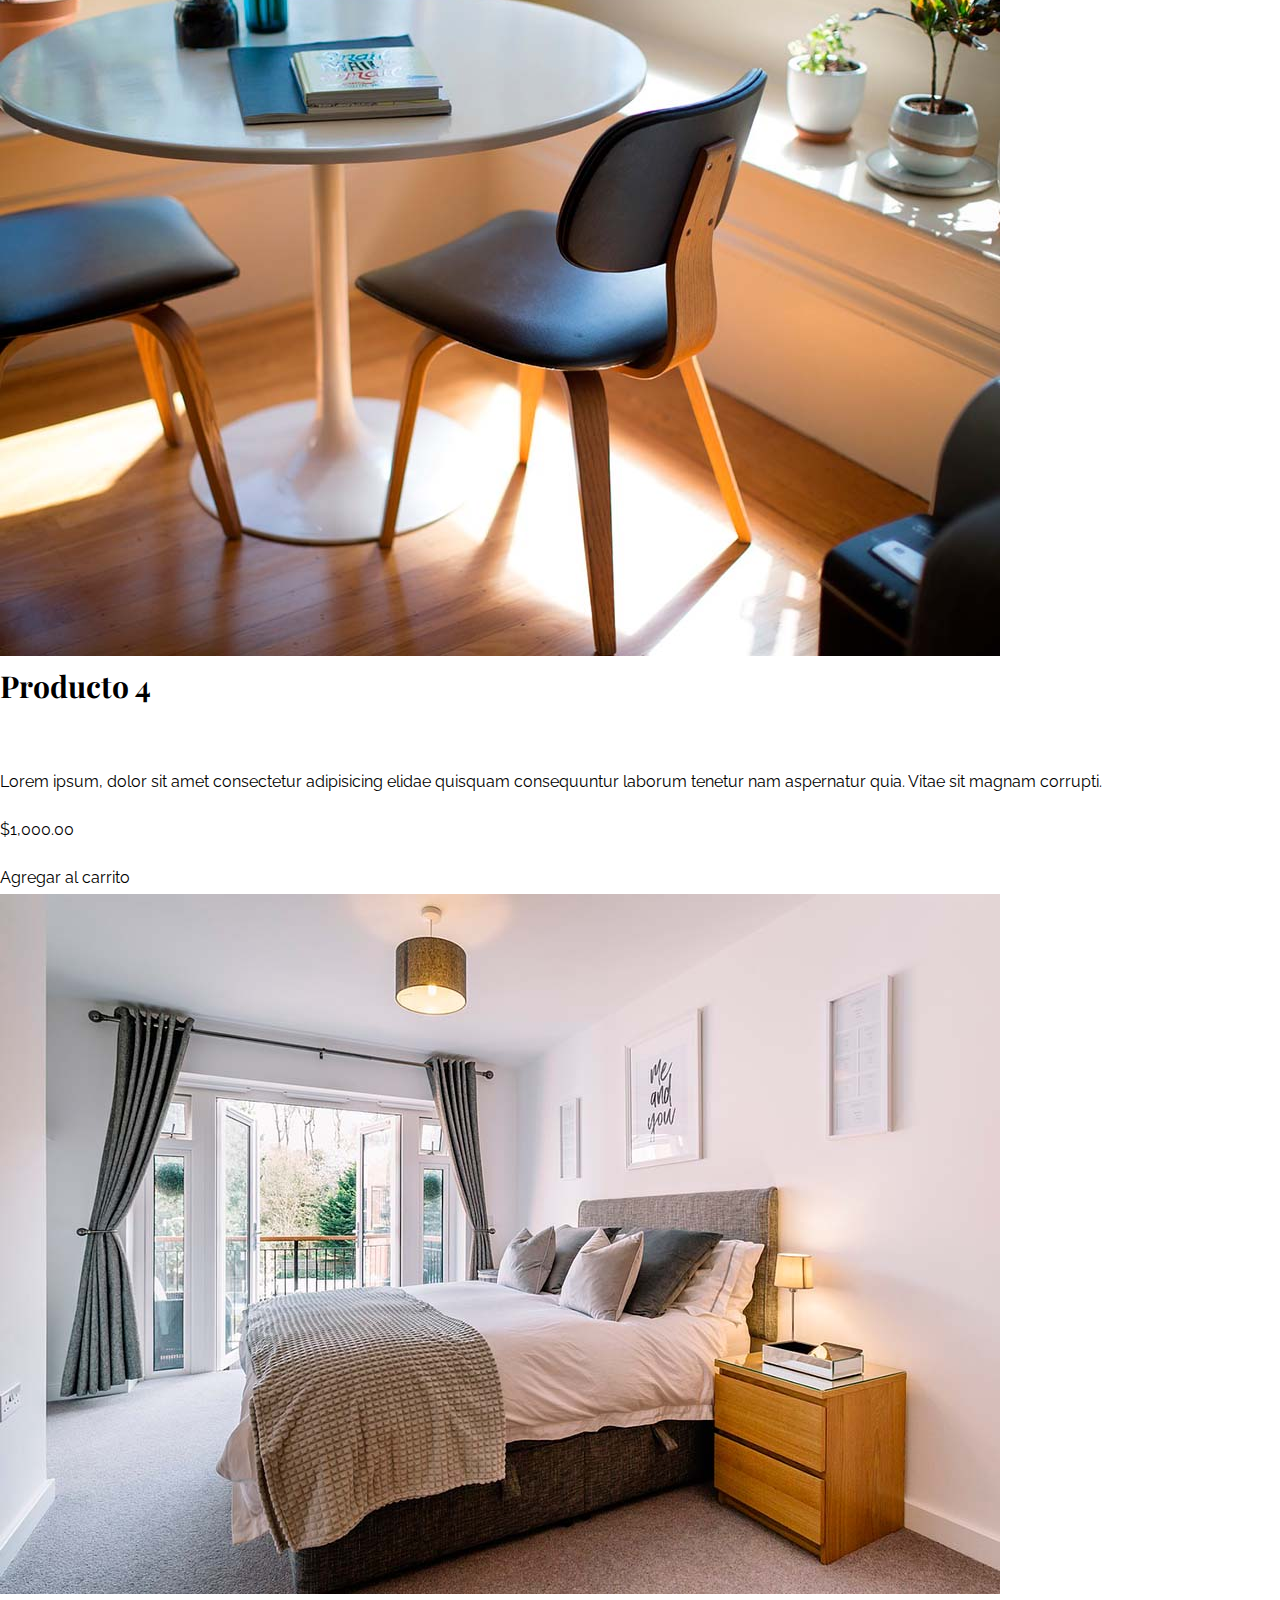
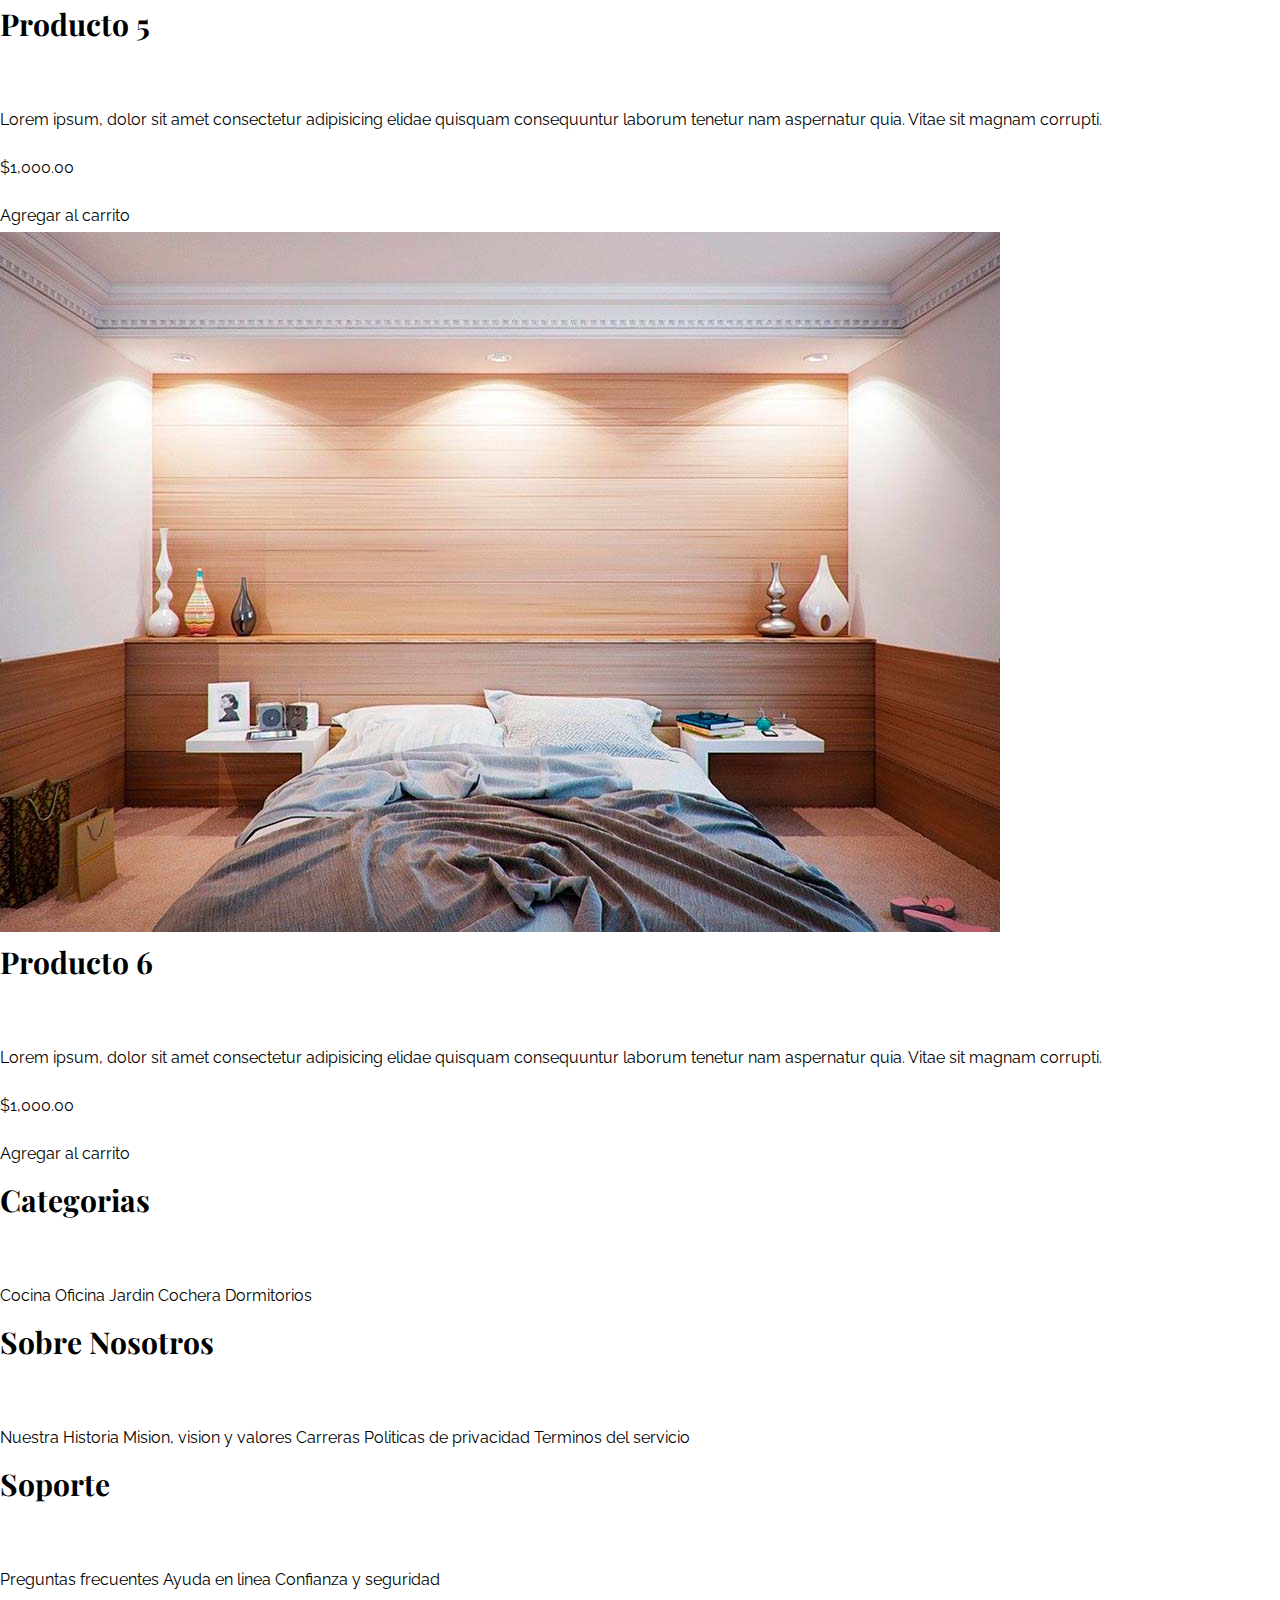
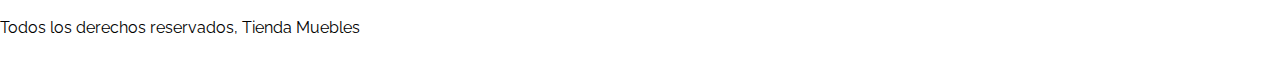
==== commit b97902b3: "Changed styles of about us" ====
--- a/index.html
+++ b/index.html
@@ -53,11 +53,13 @@
   </section>
 
   <section class="sobre-nosotros">
-    <div>
+    <div class="contenedor sobre-nosotros-grid">
+    <div class="texto-nosotros"> 
       <h2>Sobre Nosotros</h2>
       <p lang="en">Lorem ipsum dolor, sit amet consectetur adipisicing elit. Delectus beatae aliquid natus nobis nemo
         cumque reiciendis in, repudiandae minima unde earum officiis ipsa saepe, alias blanditiis sit deserunt excepturi
         asperiores!</p>
+      </div>
     </div>
   </section>
 
--- a/css/styles.css
+++ b/css/styles.css
@@ -13,8 +13,8 @@
 body {
   font-family: 'Raleway', sans-serif;
   font-size: 1.6rem;
+  line-height: 2;
 }
-
 
 /** Globales **/
 
@@ -22,6 +22,15 @@
 h2,
 h3 {
   font-family: 'Playfair Display', serif;
+  margin: 0 0 5rem 0;
+}
+
+h1 {
+  font-size: 5rem;
+}
+
+h2 {
+  font-size: 4rem;
 }
 
 h3 {
@@ -33,19 +42,6 @@
   color: #000;
 }
 
-/** Header y navegacion **/
-
-
-.nombre-sitio {
-  margin: 5rem 0;
-  text-align: center;
-  font-size: 4rem;
-}
-
-.nombre-sitio span {
-  color: #037bc0;
-}
-
 .contenedor {
   max-width: 120rem;
   margin: 0 auto;
@@ -55,6 +51,16 @@
 img {
   max-width: 100%;
   display: block;
+}
+
+/** Header y navegacion **/
+.nombre-sitio {
+  margin-top: 5rem;
+  text-align: center;
+}
+
+.nombre-sitio span {
+  color: #037bc0;
 }
 
 .contenedor-navegacion {
@@ -73,10 +79,15 @@
   background-image: url(../img/principal.jpg);
   background-repeat: no-repeat;
   background-size: cover;
-  height: 65rem;
+  background-position: center center;
+  height: 55rem;
 }
 
 /* Categorias*/
+.categorias {
+  padding-top: 5rem;
+}
+
 .categorias h2 {
   text-align: center;
 }
@@ -98,4 +109,27 @@
   display: grid;
   grid-template-columns: repeat(3, 1fr);
   gap: 2rem;
+}
+
+/* Sobre Nosotros*/
+
+.sobre-nosotros {
+  background-image: linear-gradient(to right, transparent 50%, #037bc0 50%), url(../img/nosotros.jpg);
+  background-repeat: no-repeat;
+  background-size: 100%, 140rem;
+  background-position: left center;
+  padding: 10rem 0;
+}
+
+.sobre-nosotros-grid {
+  /* display: grid;
+  grid-template-columns: repeat(2, 1fr);
+  column-gap: 9rem;*/
+  display: flex;
+  justify-content: flex-end;
+}
+
+.texto-nosotros {
+  /* grid-column: 2/3;*/
+  flex-basis: 45%;
 }